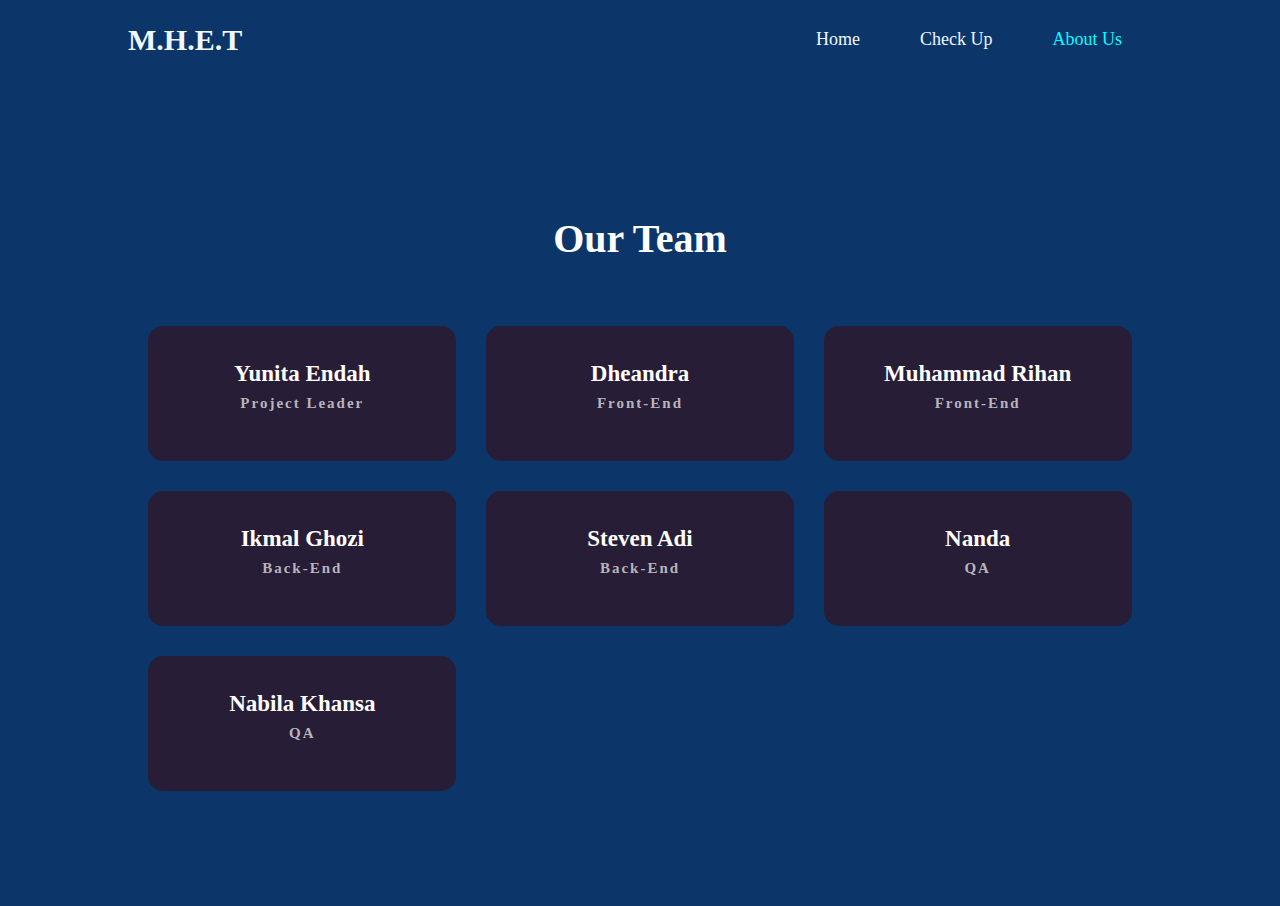
==== AboutUs.html @ 18c14c3a "move files, /post" ====
<!DOCTYPE html>
<html lang="en">

<head>
  <meta charset="UTF-8" />
  <meta name="viewport" content="width=device-width, initial-scale=1.0" />
  <link href="https://cdn.jsdelivr.net/npm/remixicon@2.5.0/fonts/remixicon.css" rel="stylesheet" />

  <link rel="preconnect" href="https://fonts.googleapis.com" />
  <link rel="preconnect" href="https://fonts.gstatic.com" crossorigin />
  <link href="https://fonts.googleapis.com/css2?family=Space+Grotesk:wght@300;400;500;600;700&display=swap"
    rel="stylesheet" />
  <link rel="stylesheet" href="./css/style.css" />
  <title>About Us</title>
</head>

<body>
  <header>
    <div class="logo">M.H.E.T</div>
    <div class="hamburger">
      <div class="line"></div>
      <div class="line"></div>
      <div class="line"></div>
    </div>
    <nav class="navbar">
      <ul>
        <li><a href="./index.html">Home</a></li>
        <li><a href="./CheckUp.html">Check Up</a></li>
        <li><a href="#" class="active">About Us</a></li>
      </ul>
    </nav>
  </header>
  <section id="container">
    <div class="team">
      <div class="center">
        <h1>Our Team</h1>
      </div>

      <div class="team-content">
        <div class="box">
          <img src="./Assets/image/04.png" alt="" />
          <h3>Yunita Endah</h3>
          <h5>Project Leader</h5>
          <div class="icons">
            <a href="#"><i class="ri-linkedin-fill"></i></a>
          </div>
        </div>

        <div class="box">
          <img src="./Assets/image/04.png" alt="" />
          <h3>Dheandra</h3>
          <h5>Front-End</h5>
          <div class="icons">
            <a href="#"><i class="ri-linkedin-fill"></i></a>
          </div>
        </div>

        <div class="box">
          <img src="./Assets/image/03.png" alt="" />
          <h3>Muhammad Rihan</h3>
          <h5>Front-End</h5>
          <div class="icons">
            <a href="#"><i class="ri-linkedin-fill"></i></a>
          </div>
        </div>
        <div class="box">
          <img src="./Assets/image/01.png" alt="" />
          <h3>Ikmal Ghozi</h3>
          <h5>Back-End</h5>
          <div class="icons">
            <a href="#"><i class="ri-linkedin-fill"></i></a>
          </div>
        </div>

        <div class="box">
          <img src="./Assets/image/01.png" alt="" />
          <h3>Steven Adi</h3>
          <h5>Back-End</h5>
          <div class="icons">
            <a href="#"><i class="ri-linkedin-fill"></i></a>
          </div>
        </div>

        <div class="box">
          <img src="./Assets/image/04.png" alt="" />
          <h3>Nanda</h3>
          <h5>QA</h5>
          <div class="icons">
            <a href="#"><i class="ri-linkedin-fill"></i></a>
          </div>
        </div>

        <div class="box">
          <img src="./Assets/image/04.png" alt="" />
          <h3>Nabila Khansa</h3>
          <h5>QA</h5>
          <div class="icons">
            <a href="#"><i class="ri-linkedin-fill"></i></a>
          </div>
        </div>
      </div>
    </div>
  </section>
  <script src="./js/script.js"></script>
</body>

</html>
---- css/style.css ----
@import url();

* {
  margin: 0;
  padding: 0;
  box-sizing: border-box;
  font-family: "montserrat";
}

html {
  scroll-behavior: smooth;
}

body {
  background-color: #0c356a;
  overflow-x: hidden;
}

/* Navbar */
header {
  width: 100%;
  height: 80px;
  background-color: #0c356a;
  display: flex;
  justify-content: space-between;
  align-items: center;
  padding: 0 10%;
}

#container {
  padding: 65px 10%;
  padding-bottom: 45px;
}

#container h1 {
  font-size: 40px;
  text-align: center;
}

.logo {
  font-size: 30px;
  font-weight: 600;
  color: aliceblue;
  cursor: pointer;
  margin: 30px 0;
}

.hamburger {
  display: none;
}

.navbar ul {
  display: flex;
  list-style: none;
}

.navbar ul li a {
  text-decoration: none;
  display: block;
  color: aliceblue;
  font-size: 18px;
  padding: 10px 25px;
  margin: 0 5px;
  transition: 0.2s;
}

.navbar ul li a::after {
  display: block;
  content: "";
  border-bottom: 2px solid aqua;
  transform: scaleX(0);
  transition: transform 250ms ease-in-out;
}

.navbar ul li a:hover::after {
  transform: scaleX(1);
}

.navbar ul li a.active {
  color: aqua;
}

.navbar ul li a:hover {
  color: aqua;
}

@media only screen and (max-width: 900px) {
  .hamburger {
    display: block;
    cursor: pointer;
  }

  .hamburger .line {
    width: 30px;
    height: 3px;
    background: aliceblue;
    margin: 8px 0;
    margin-left: 130px;
  }

  .navbar {
    height: 0;
    position: absolute;
    top: 80px;
    left: 0;
    right: 0;
    width: 100vw;
    background-color: #0c356a;
    box-shadow: 0 10px 8px -9px rgb(0, 255, 255);
    transition: 0.5s;
    overflow: hidden;
  }

  .navbar.active {
    height: 280px;
    z-index: 2;
  }

  .navbar ul {
    display: block;
    margin: 50px auto 0 auto;
    text-align: center;
    transition: 0.5s;
    opacity: 0;
  }

  .navbar.active ul {
    opacity: 1;
  }

  .navbar ul li a {
    margin-bottom: 12px;
  }

  .navbar ul li a::after {
    display: block;
    content: "";
    border-bottom: 2px solid aqua;
    transform: scaleX(0);
    transition: transform 250ms ease-in-out;
  }

  .navbar ul li a:hover::after {
    transform: scaleX(0.1);
  }

  .home-img {
    transition: 2s ease all;
    display: none;
  }
}

/*HOME*/
.home {
  background-image: linear-gradient(to right, #0c356a, aliceblue);
  width: 100%;
  height: 50vh;
  display: flex;
  align-items: center;
  padding: 300px 10%;
  justify-content: space-between;
}

.home-checkup {
  height: 100vh;
}

.home-content {
  max-width: 800px;
  text-decoration: none;
}


.home-content h1 {
  color: aliceblue;
  font-size: 72px;
  font-weight: 600;
  line-height: 1.5;
  text-shadow: 1px 1px 3px rgba(1, 1, 3, 1);
}

.home-content h3 {
  color: aliceblue;
  font-size: 36px;
  font-weight: 500;
  text-shadow: 1px 1px 3px rgba(1, 1, 3, 1);
}

.home-content p {
  color: aliceblue;
  font-size: 20px;
  margin: 20px 0 40px;
  font-weight: 500;
  text-shadow: 1px 1px 3px rgba(1, 1, 3, 1);
}

/* Button */
.home-content a {
  padding: 20px;
  border-radius: 12px;
  background-color: rgb(126, 195, 235);
  text-decoration: none;
  color: #0c356a;
  font-size: 24px;
  font-weight: 600;
  transition: background 0.3s, transform 0.5s;
  display: inline-block;
}

.home-content a:hover {
  transform: translateY(-3px);
}

.home-img {
  width: 43%;
  justify-content: center;
  align-items: center;
}

.sub-title {
  font-weight: 600;
  color: #0c356a;
}

#test {
  background-color: #fff;
}

/*card test*/
.card-wrapper {
  margin-top: 25px;
  margin-bottom: 25px;
  display: flex;
  justify-content: space-between;
}

.side-articel p {
  padding: 0 0 0 150px;
  font-weight: 300;
  font-size: large;
  color: #0c356a;
  text-align: justify;
}

.card {
  display: flex;
  flex-direction: column;
  justify-content: space-between;
  border-radius: 0.75rem;
  background-color: #d6e5fa;
  width: 100%;
  height: 550px;
  box-shadow: 0 4px 6px -1px rgba(0, 0, 0, 0.1), 0 2px 4px -2px rgba(0, 0, 0, 0.1);
}

.card-header {
  height: 17rem;
  position: relative;
  background-clip: border-box;
  margin-top: 1.5rem;
  margin-left: 1rem;
  margin-right: 1rem;
  border-radius: 0.75rem;
  box-shadow: 0 10px 15px -3px rgba(33, 150, 243, 0.4), 0 4px 6px -4px rgba(33, 150, 243, 0.4);
}

.card-header img {
  width: 100%;
  position: relative;
  left: 10px;
}

.card-header:hover {
  filter: grayscale(0) blur(0);
  transition: 0.4s ease-in-out;
}

.info {
  border: none;
  padding: 1.5rem;
  text-align: center;
}

.title {
  color: #0f2c59;
  letter-spacing: 0;
  line-height: 1.375;
  font-weight: 600;
  font-size: 1.25rem;
  margin-bottom: 0.5rem;
}

.card-footer {
  padding: 0.75rem;
  display: flex;
  align-items: center;
  justify-content: space-between;
  background-color: rgba(0, 140, 255, 0.082);
}

.tag {
  font-weight: 300;
  font-size: 0.75rem;
  display: block;
}

.action {
  -webkit-user-select: none;
  -moz-user-select: none;
  user-select: none;
  border: none;
  outline: none;
  box-shadow: 0 4px 6px -1px rgba(33, 150, 243, 0.4), 0 2px 4px -2px rgba(33, 150, 243, 0.4);
  color: rgb(255 255 255);
  text-transform: uppercase;
  text-decoration: none;
  font-weight: 700;
  font-size: 0.75rem;
  padding: 0.75rem 1.5rem;
  background-color: rgb(126, 195, 235);
  border-radius: 0.5rem;
}

@media only screen and (max-width: 1200px) {
  .card-wrapper p {
    display: none;
  }

  .card {
    max-width: 100%;
    position: relative;
    left: 15%;
    max-height: 300px;
  }

  .card .info,
  .card p {
    display: inline-block;
  }

  .card .info {
    margin: auto;
  }

  .card .info p {
    font-size: 17px;
    line-height: 20px;
  }

  .card-header {
    display: none;
  }

  .left .carousel {
    width: 50%;
    text-align: center;
    position: relative;
    top: 27%;
    left: 25%;
  }

  .carousel h1 {
    font-size: 28px !important;
    font-weight: 500;
  }

  .rating {
    width: 100%;
  }

  label::before {
    font-size: 52px;
    margin: 0;
  }
}

/*Card article*/
.sub-title-article {
  color: #fff;
}

.article-container {
  display: grid;
  grid-template-columns: repeat(auto-fit, minmax(250px, 1fr));
  grid-gap: 20px;
  margin-top: 60px;
}

.article-image {
  /* padding-top: 25px;
  width: 200px; */
  display: flex;
  justify-content: center;
  align-items: center;
  padding-top: 25px;
  width: 100%;
  /* Lebar gambar 100% */
  height: 200px;
  /* Tinggi gambar sesuai yang Anda inginkan */
  overflow: hidden
}

.article-image img {
  /* margin-left: 90px;
  max-width: 100%;
  max-height: 150px;
  border-radius: 20px 20px 0 0; */
  max-width: 100%;
  max-height: 100%;
  object-fit: contain;
}

.article-card {
  background: #fff;
  border-radius: 20px;
  transition: 0.3s;
  line-height: 1.5;
  align-items: center;
  position: relative;
  height: 100%;
}

.article-card:hover {
  box-shadow: 0 4px 20px 0 rgba(34, 68, 123, 0);
  cursor: pointer;
}

.article-content {
  padding: 2rem;
}

.article-content .btn-article {
  position: absolute;
  bottom: 20px;
  text-decoration: none;
  padding: 12px;
  border-radius: 10px;
  background-color: rgb(126, 195, 235);
  color: #0f2c59;
  font-weight: 600;
}

.article-content .card-category {
  font-size: 16px;
  text-transform: uppercase;
  letter-spacing: 0.1em;
  font-weight: 600;
  color: #6b82a7;
  display: block;
  text-decoration: none;
  margin-bottom: 20px;
}

.article-content .card-title {
  margin-bottom: 20px;

  color: #22447b;
}

.article-content .card-excerpt {
  position: relative;
  font-size: 1rem;
  line-height: 1.5rem;
  color: #6b82a7;
  margin: 0;
  margin-bottom: 50px;
  max-height: 235px;
  overflow: hidden;
}

/*Contact Us*/
.contact-container {
  position: relative;
  display: flex;
  justify-content: center;
  align-items: center;
  width: 100%;
  height: 100%;
  margin-top: 90px;
}

.contact-container::after {
  content: "";
  position: absolute;
  left: 0;
  top: 0;
  width: 100%;
  height: 100%;
  z-index: -1;
}

.contact-box {
  width: 100%;
  display: grid;
  grid-template-columns: repeat(2, 1fr);
  justify-content: center;
  align-items: center;
  text-align: center;
  background-color: #fff;
  box-shadow: 0px 0px 19px 5px rgba(0, 0, 0, 0.19);
}

.left {
  height: 100%;
  margin-top: 70px;
}

.left img {
  margin-top: 30px;
}

.right {
  padding: 25px 40px;
}

.rating {
  unicode-bidi: bidi-override;
  direction: rtl;
  text-align: center;
  position: relative;
}

.rating>input {
  display: none;
}

.rating>label {
  display: inline-block;
  padding: 5px;
  font-size: 75px;
  cursor: pointer;
}

.rating>label::before {
  content: "\2605";
}

.rating>input:checked~label::before,
.rating>label:hover::before {
  content: "\2605";
  color: gold;
}

.carousel {
  position: relative;
  left: 200px;
  top: 150px;
  text-align: center;
  width: 500px;
  height: 500px;
  overflow: hidden;
}

.carousel-slide {
  display: none;
}

.carousel-slide h5 {
  font-size: 32px;
  font-weight: 500;
}

.carousel-slide p {
  font-size: 24px;
  font-weight: 300;
}

.contact-container h2 {
  position: relative;
  padding-bottom: 10px;
  margin-bottom: 10px;
  color: #22447b;
}

.contact-container h2::after {
  content: "";
  position: absolute;
  left: 50%;
  bottom: 0;
  transform: translateX(-50%);
  height: 5px;
  width: 50px;
  border-radius: 2px;
  background-color: aqua;
}

.field {
  width: 100%;
  padding: 0.5rem 1rem;
  outline: none;
  border: 2px solid rgba(0, 0, 0, 0);
  background-color: #daf5ff;
  font-size: 1.1rem;
  margin-bottom: 22px;
  transition: 0.3s;
  border-radius: 15px;
}

.field:hover {
  background-color: rgba(0, 0, 0, 0.1);
}

.field:focus {
  background-color: #fff;
  border: 2px solid rgba(30, 85, 250, 0.47);
}

.area {
  min-height: 150px;
}

.btn {
  width: 100%;
  padding: 0.5rem 1rem;
  font-size: 1.1rem;
  background-color: rgb(126, 195, 235);
  cursor: pointer;
  outline: none;
  border: none;
  transition: background 0.3s, transform 0.5s;
}

.btn:hover {
  transform: translateY(-3px);
}

@media screen and (max-width: 375px) {
  .rating>label {
    display: inline-block;
    padding: 4px;
    font-size: 55px;
    cursor: pointer;
  }
}

@media screen and (max-width: 900px) {
  .contact-box {
    grid-template-columns: 1fr;
  }

  .left {
    max-height: 250px;
  }

  .carousel {
    position: relative;
    top: 100px;
    left: 5%;
  }

  .card-header img {
    text-align: center;
    width: 80%;
  }
}

label {
  display: flex;
  cursor: pointer;
  font-size: 24px;
  position: relative;
  overflow: hidden;
  margin-bottom: 0.375em;
}

label input {
  position: absolute;
  left: -9999px;
}

label input:checked+span {
  background-color: #daf5ff;
}

label input:checked+span:before {
  box-shadow: inset 0 0 0 0.4375em #0c356a;
}

label span {
  display: flex;
  align-items: center;
  font-size: 20px;
  padding: 0.375em 0.75em 0.375em 0.375em;
  border-radius: 99em;
  transition: 0.25s ease;
}

label span:hover {
  background-color: #daf5ff;
}

label span:before {
  display: flex;
  flex-shrink: 0;
  content: "";
  background-color: #fff;
  width: 1.5em;
  height: 1.5em;
  border-radius: 50%;
  margin-right: 0.375em;
  transition: 0.25s ease;
  box-shadow: inset 0 0 0 0.125em #0c356a;
}

.container-checkup {
  display: flex;
  flex-direction: column;
  justify-content: center;
  /* Vertically center the content */
  align-items: center;
  /* Horizontally center the content */
  font-size: calc(1em + 1.25vw);
  /* color: #000021; */
  color: #ffffff;
  /* background-color: #e6e6ef; */
  background-color: #a6b9cf;
  /* background-color: #0C356A; */
  overflow-x: hidden;
}

#container-checkup {
  padding: 20px 10%;
  padding-bottom: 45px;
  display: flex;
  flex-direction: column;
  justify-content: center;
  align-items: center;
  color: #0c356a;
  /* background-color: #e6e6ef; */
}

#container-checkup h1 {
  font-size: 30px;
  font-style: normal;
  font-weight: 100;
  margin-bottom: 10px;
  text-align: center;
  color: #fff;
}

#container-checkup p {
  font-size: 20px;
  margin-bottom: 10px;
  text-align: center;
  color: #fff;
}

#check-up {
  display: none;
}

.card-checkup {
  display: block;
  /* Ensure each card is displayed as a block element */
  background: var(--white);
  width: 60%;
  margin: 20px 0;
  /* Add margin to separate the cards vertically */
  padding: 20px 25px;
  border-radius: 20px;
  box-shadow: 0 19px 38px rgba(0, 0, 0, 0.13);
  background-color: #a6b9cf;
}

.form-test {
  display: flex;
  flex-wrap: wrap;
  flex-direction: column;
}

/* button */
.button-submit {
  align-items: center;
  appearance: none;
  background-color: #fff;
  border-radius: 24px;
  border-style: none;
  box-shadow: rgba(0, 0, 0, 0.2) 0 3px 5px -1px, rgba(0, 0, 0, 0.14) 0 6px 10px 0, rgba(0, 0, 0, 0.12) 0 1px 18px 0;
  box-sizing: border-box;
  color: #3c4043;
  cursor: pointer;
  display: inline-flex;
  fill: currentcolor;
  font-family: "Inter", sans-serif;
  font-size: 30px;
  font-weight: 500;
  height: 48px;
  justify-content: center;
  letter-spacing: 0.25px;
  line-height: normal;
  max-width: 100%;
  overflow: visible;
  padding: 2px 24px;
  margin: 20px;
  position: relative;
  text-align: center;
  text-transform: none;
  transition: box-shadow 280ms cubic-bezier(0.4, 0, 0.2, 1), opacity 15ms linear 30ms, transform 270ms cubic-bezier(0, 0, 0.2, 1) 0ms;
  -webkit-user-select: none;
  touch-action: manipulation;
  width: 45%;
  will-change: transform, opacity;
  z-index: 0;
}

.button-submit:hover {
  background: #f6f9fe;
  color: #0c356a;
}

.button-submit:active {
  box-shadow: 0 4px 4px 0 rgb(60 64 67 / 30%), 0 8px 12px 6px rgb(60 64 67 / 15%);
  outline: none;
}

.button-submit:focus {
  outline: none;
  border: 2px solid #0c356a;
}

.button-submit:not(:disabled) {
  box-shadow: rgba(60, 64, 67, 0.3) 0 1px 3px 0, rgba(60, 64, 67, 0.15) 0 4px 8px 3px;
}

.button-submit:not(:disabled):hover {
  box-shadow: rgba(60, 64, 67, 0.3) 0 2px 3px 0, rgba(60, 64, 67, 0.15) 0 6px 10px 4px;
}

.button-submit:not(:disabled):focus {
  box-shadow: rgba(60, 64, 67, 0.3) 0 1px 3px 0, rgba(60, 64, 67, 0.15) 0 4px 8px 3px;
}

.button-submit:not(:disabled):active {
  box-shadow: rgba(60, 64, 67, 0.3) 0 4px 4px 0, rgba(60, 64, 67, 0.15) 0 8px 12px 6px;
}

.button-submit:disabled {
  box-shadow: rgba(60, 64, 67, 0.3) 0 1px 3px 0, rgba(60, 64, 67, 0.15) 0 4px 8px 3px;
}

/* About Us */
.service-list {
  display: grid;
  grid-template-columns: repeat(auto-fit, minmax(250px, 1fr));
  grid-gap: 40px;
  margin-top: 60px;
}

.service-list div {
  background-color: rgb(126, 195, 235);
  padding: 40px;
  font-size: 13px;
  font-weight: 300;
  border-right: 10px;
  transition: background 0.3s, transform 0.5s;
  border-radius: 5%;
}

.service-list div h2 {
  font-size: 25px;
  font-weight: 500;
  margin-bottom: 15px;
}

.service-list div a {
  text-decoration: none;
  color: aliceblue;
  font-size: 12px;
  margin-top: 20px;
  display: inline-block;
}

.service-list div:hover {
  background: aqua;
  transform: translateY(-10px);
}

/*  */
.team {
  display: flex;
  align-items: center;
  justify-content: center;
  flex-direction: column;
}

.team-content {
  width: 100%;
  max-width: 1300px;
  margin: 0 auto;
  display: grid;
  grid-template-columns: repeat(auto-fit, minmax(250px, 1fr));
  align-items: center;
  grid-gap: 30px;
  text-align: center;
  margin-top: 4rem;
}

.team-content img {
  width: 100%;
  height: auto;
  border-radius: 15px;
  margin-bottom: 15px;
}

.center h1 {
  color: #fff;
  font-size: 40px;
  text-align: center;
}

.box {
  padding: 16px;
  background: #271d36;
  border-radius: 15px;
  transition: all 0.38s ease;
}

.box h3 {
  font-size: 23px;
  font-weight: 600;
  color: #fff;
  margin-bottom: 8px;
}

.box h5 {
  font-size: 15px;
  font-weight: 600;
  color: #b7b4bb;
  margin-bottom: 15px;
  letter-spacing: 2px;
}

.icons i {
  display: inline-block;
  color: #fff;
  font-size: 20px;
  margin: 0 8px;
  transition: all 0.38s ease;
}

.icons i:hover {
  transform: scale(1.2);
}

.box:hover {
  transform: translateY(-10px);
  cursor: pointer;
}

.modal {
  display: none;
  position: fixed;
  top: 0;
  left: 0;
  width: 100%;
  height: 100%;
  background-color: rgba(0, 0, 0, 0.7);
}

.modal-content {
  text-align: center;
  height: 35%;
  background-color: #fff;
  margin: 15% auto;
  padding: 20px;
  width: 50%;
  box-shadow: 0 4px 8px 0 rgba(0, 0, 0, 0.2);
}

.modal-content p,
h2 {
  position: relative;
  top: 50px;
}

.close {
  color: #aaa;
  float: right;
  font-size: 28px;
  font-weight: bold;
  cursor: pointer;
}

.close:hover {
  color: black;
}

@media (max-width: 768px) {
  .card-checkup {
    width: 100%;
    margin: 10px 0;
    padding: 15px 20px;
  }

  .card .info {
    font-size: 16px;
    max-height: 700px;
    overflow: hidden;
  }

  .card .info .title {
    font-size: 18px;
  }

  .card-header {
    width: 85%;
    max-height: 250px;
  }

  .card-header img {
    width: 50%;
  }

  .modal-content {
    width: 80%;
    margin: 15% auto;
    height: 60%;
  }
}

@media(max-width: 470px) {
  .modal-content {
    width: 80%;
    margin: 15% auto;
    height: 78%;
  }
}

@media (max-width: 1400px) {
  .team {
    width: 100%;
    height: auto;
    padding: 70px 2%;
  }

  .center h1 {
    font-size: 2.5rem;
  }

  .card {
    display: flex;
    flex-direction: column;
    justify-content: space-between;
    border-radius: 0.75rem;
    background-color: #d6e5fa;
    width: 75%;
    height: 550px;
    box-shadow: 0 4px 6px -1px rgba(0, 0, 0, 0.1), 0 2px 4px -2px rgba(0, 0, 0, 0.1);
  }

  .card-header img {
    width: 300px;

    position: relative;
    left: 20%;
  }

}
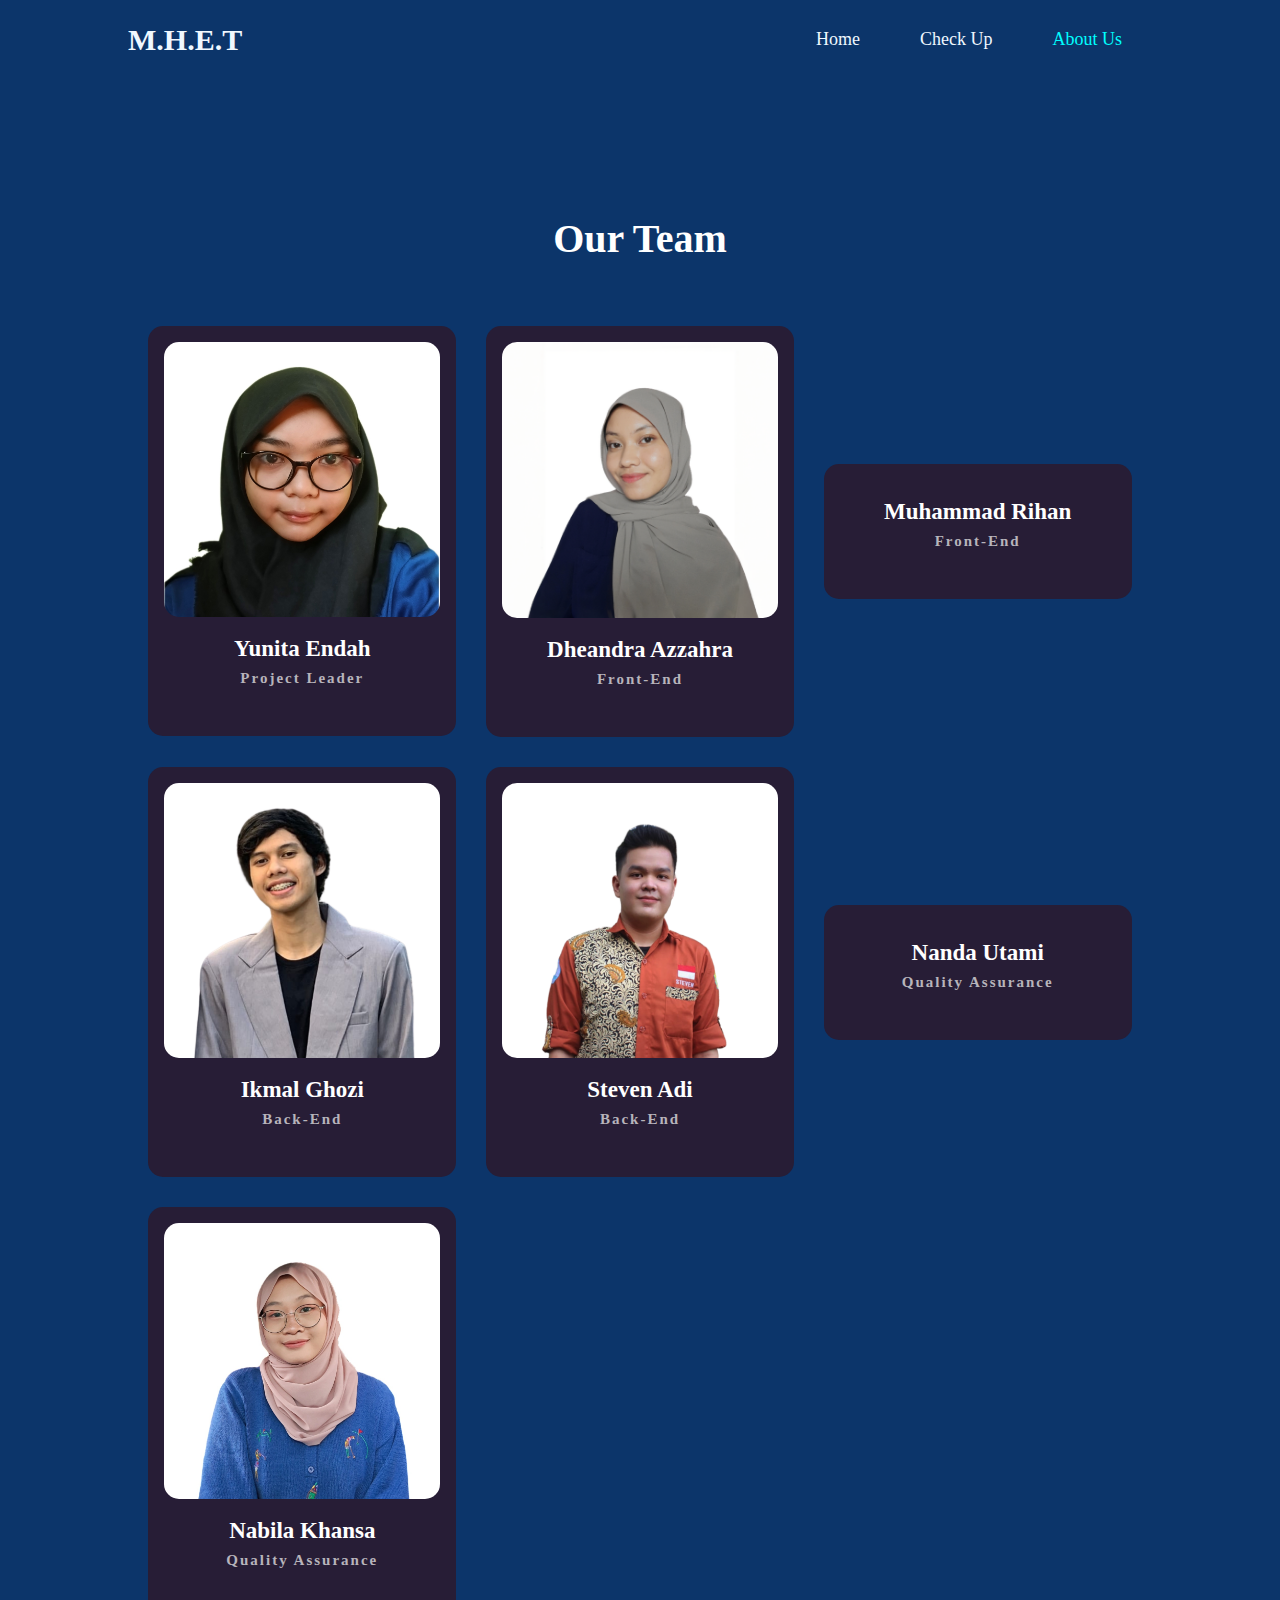
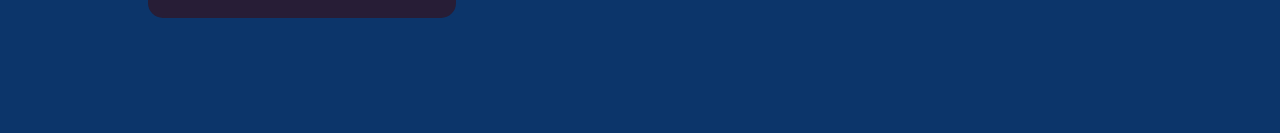
==== commit 0a39cb74: "about us content" ====
--- a/AboutUs.html
+++ b/AboutUs.html
@@ -38,7 +38,7 @@
 
       <div class="team-content">
         <div class="box">
-          <img src="./Assets/image/04.png" alt="" />
+          <img src="./Assets/image/yunita.jpg" alt="" />
           <h3>Yunita Endah</h3>
           <h5>Project Leader</h5>
           <div class="icons">
@@ -47,11 +47,11 @@
         </div>
 
         <div class="box">
-          <img src="./Assets/image/04.png" alt="" />
-          <h3>Dheandra</h3>
+          <img src="./Assets/image/dheandra.png" alt="" />
+          <h3>Dheandra Azzahra</h3>
           <h5>Front-End</h5>
           <div class="icons">
-            <a href="#"><i class="ri-linkedin-fill"></i></a>
+            <a href="https://www.linkedin.com/in/dheandra-azzahra/"><i class="ri-linkedin-fill"></i></a>
           </div>
         </div>
 
@@ -64,7 +64,7 @@
           </div>
         </div>
         <div class="box">
-          <img src="./Assets/image/01.png" alt="" />
+          <img src="./Assets/image/ikmal.png" alt="" />
           <h3>Ikmal Ghozi</h3>
           <h5>Back-End</h5>
           <div class="icons">
@@ -73,7 +73,7 @@
         </div>
 
         <div class="box">
-          <img src="./Assets/image/01.png" alt="" />
+          <img src="./Assets/image/steven.png" alt="" />
           <h3>Steven Adi</h3>
           <h5>Back-End</h5>
           <div class="icons">
@@ -83,17 +83,17 @@
 
         <div class="box">
           <img src="./Assets/image/04.png" alt="" />
-          <h3>Nanda</h3>
-          <h5>QA</h5>
+          <h3>Nanda Utami</h3>
+          <h5>Quality Assurance</h5>
           <div class="icons">
             <a href="#"><i class="ri-linkedin-fill"></i></a>
           </div>
         </div>
 
         <div class="box">
-          <img src="./Assets/image/04.png" alt="" />
+          <img src="./Assets/image/nabila.jpg" alt="" />
           <h3>Nabila Khansa</h3>
-          <h5>QA</h5>
+          <h5>Quality Assurance</h5>
           <div class="icons">
             <a href="#"><i class="ri-linkedin-fill"></i></a>
           </div>
--- a/css/style.css
+++ b/css/style.css
@@ -537,7 +537,7 @@
 
 .rating>input:checked~label::before,
 .rating>label:hover::before {
-  content: "\2605";
+  /* content: "\2605"; */
   color: gold;
 }
 
@@ -659,7 +659,7 @@
   cursor: pointer;
   font-size: 24px;
   position: relative;
-  overflow: hidden;
+  /* overflow: hidden; */
   margin-bottom: 0.375em;
 }
 
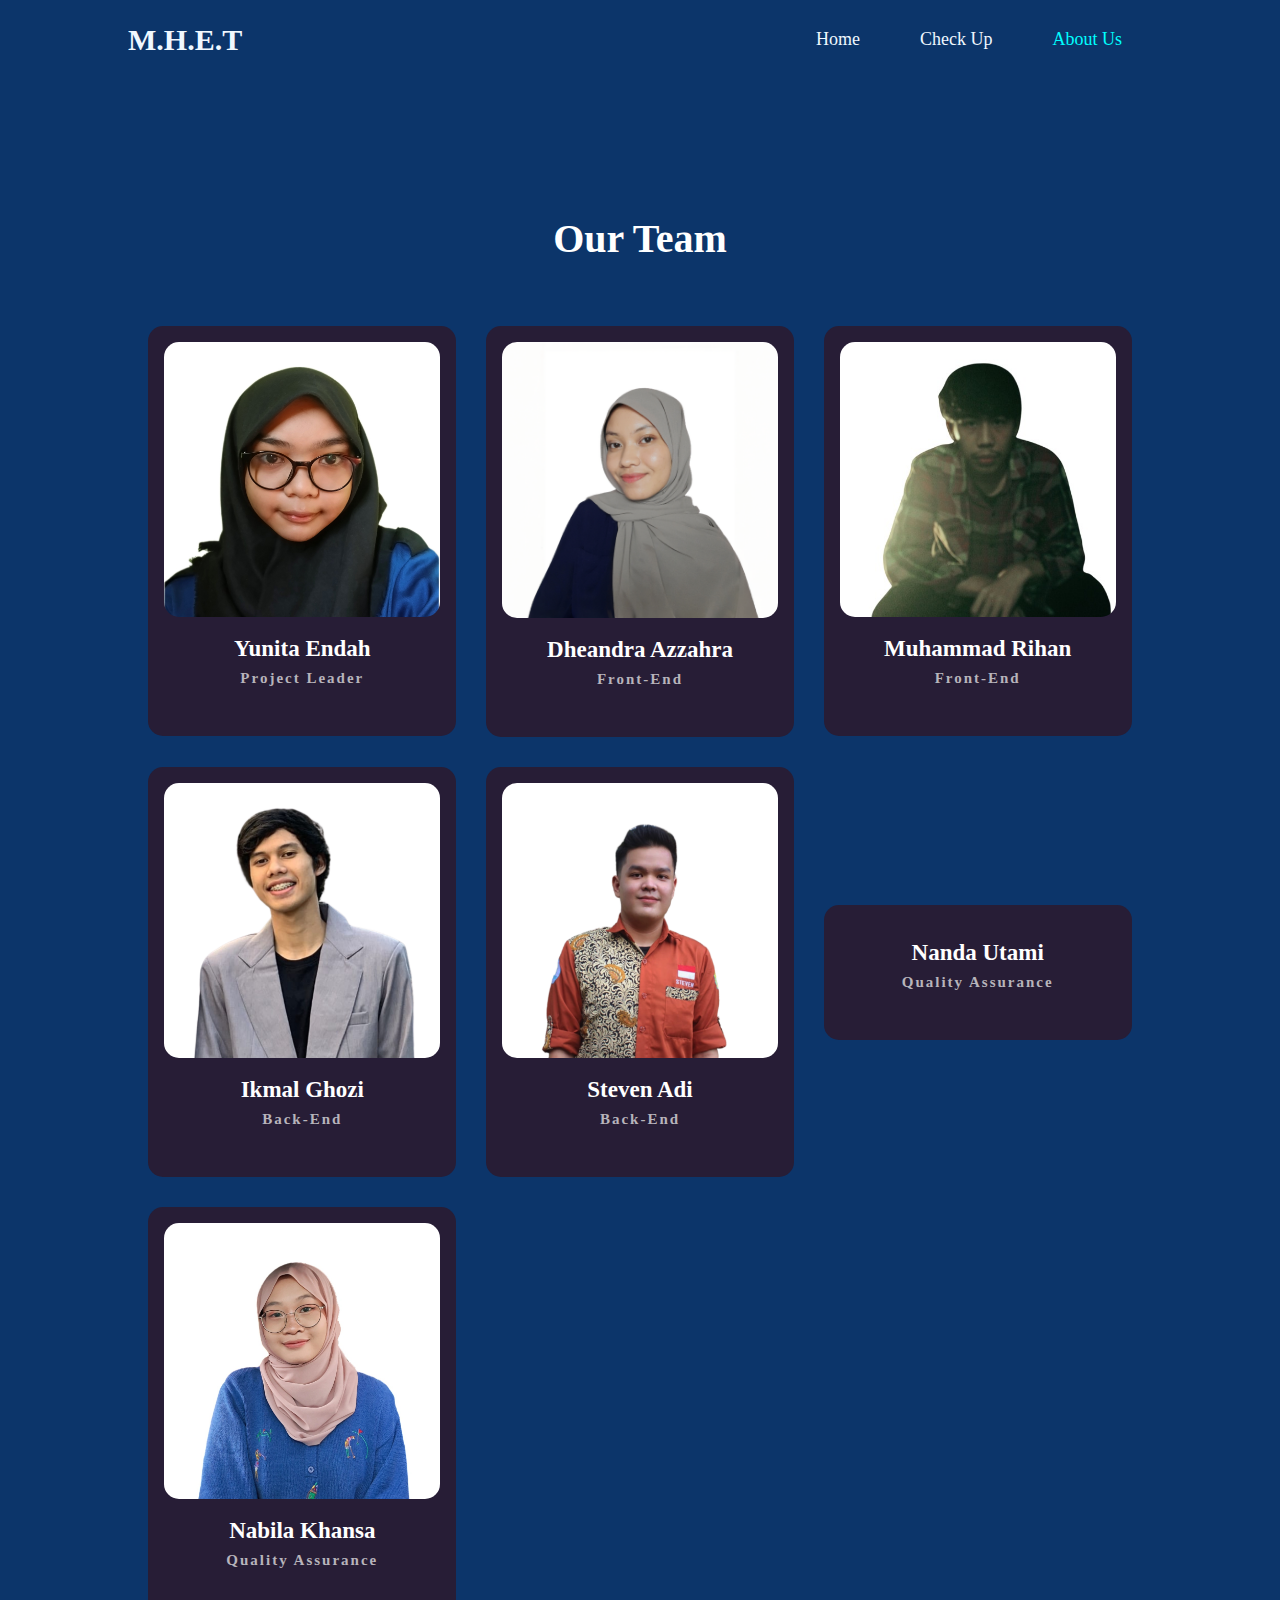
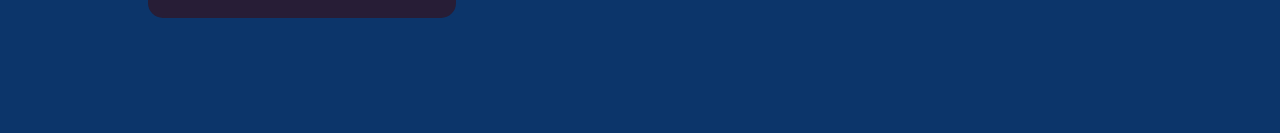
==== commit 17ed6f03: "fix css and script" ====
--- a/AboutUs.html
+++ b/AboutUs.html
@@ -42,7 +42,7 @@
           <h3>Yunita Endah</h3>
           <h5>Project Leader</h5>
           <div class="icons">
-            <a href="#"><i class="ri-linkedin-fill"></i></a>
+            <a href="https://www.linkedin.com/in/yunitaendahsulistiyowati/"><i class="ri-linkedin-fill"></i></a>
           </div>
         </div>
 
@@ -56,11 +56,11 @@
         </div>
 
         <div class="box">
-          <img src="./Assets/image/03.png" alt="" />
+          <img src="./Assets/image/rihan.jpg" alt="" />
           <h3>Muhammad Rihan</h3>
           <h5>Front-End</h5>
           <div class="icons">
-            <a href="#"><i class="ri-linkedin-fill"></i></a>
+            <a href="https://www.linkedin.com/in/muhammad-rihan-754815248/"><i class="ri-linkedin-fill"></i></a>
           </div>
         </div>
         <div class="box">
@@ -68,7 +68,8 @@
           <h3>Ikmal Ghozi</h3>
           <h5>Back-End</h5>
           <div class="icons">
-            <a href="#"><i class="ri-linkedin-fill"></i></a>
+            <a href="https://www.linkedin.com/in/ikmal-ghozi-fiddinillah-40796020b/"><i
+                class="ri-linkedin-fill"></i></a>
           </div>
         </div>
 
@@ -77,12 +78,12 @@
           <h3>Steven Adi</h3>
           <h5>Back-End</h5>
           <div class="icons">
-            <a href="#"><i class="ri-linkedin-fill"></i></a>
+            <a href="https://www.linkedin.com/in/steven-adi-b7b623185/"><i class="ri-linkedin-fill"></i></a>
           </div>
         </div>
 
         <div class="box">
-          <img src="./Assets/image/04.png" alt="" />
+          <img src="./Assets/image/nanda.png" alt="" />
           <h3>Nanda Utami</h3>
           <h5>Quality Assurance</h5>
           <div class="icons">
@@ -95,7 +96,7 @@
           <h3>Nabila Khansa</h3>
           <h5>Quality Assurance</h5>
           <div class="icons">
-            <a href="#"><i class="ri-linkedin-fill"></i></a>
+            <a href="https://www.linkedin.com/in/nabila-khansa-hanifa-869a20190/"><i class="ri-linkedin-fill"></i></a>
           </div>
         </div>
       </div>
--- a/css/style.css
+++ b/css/style.css
@@ -959,7 +959,7 @@
 
 .modal-content {
   text-align: center;
-  height: 35%;
+  height: 40%;
   background-color: #fff;
   margin: 15% auto;
   padding: 20px;
@@ -1022,7 +1022,7 @@
   .modal-content {
     width: 80%;
     margin: 15% auto;
-    height: 78%;
+    height: 80%;
   }
 }
 
